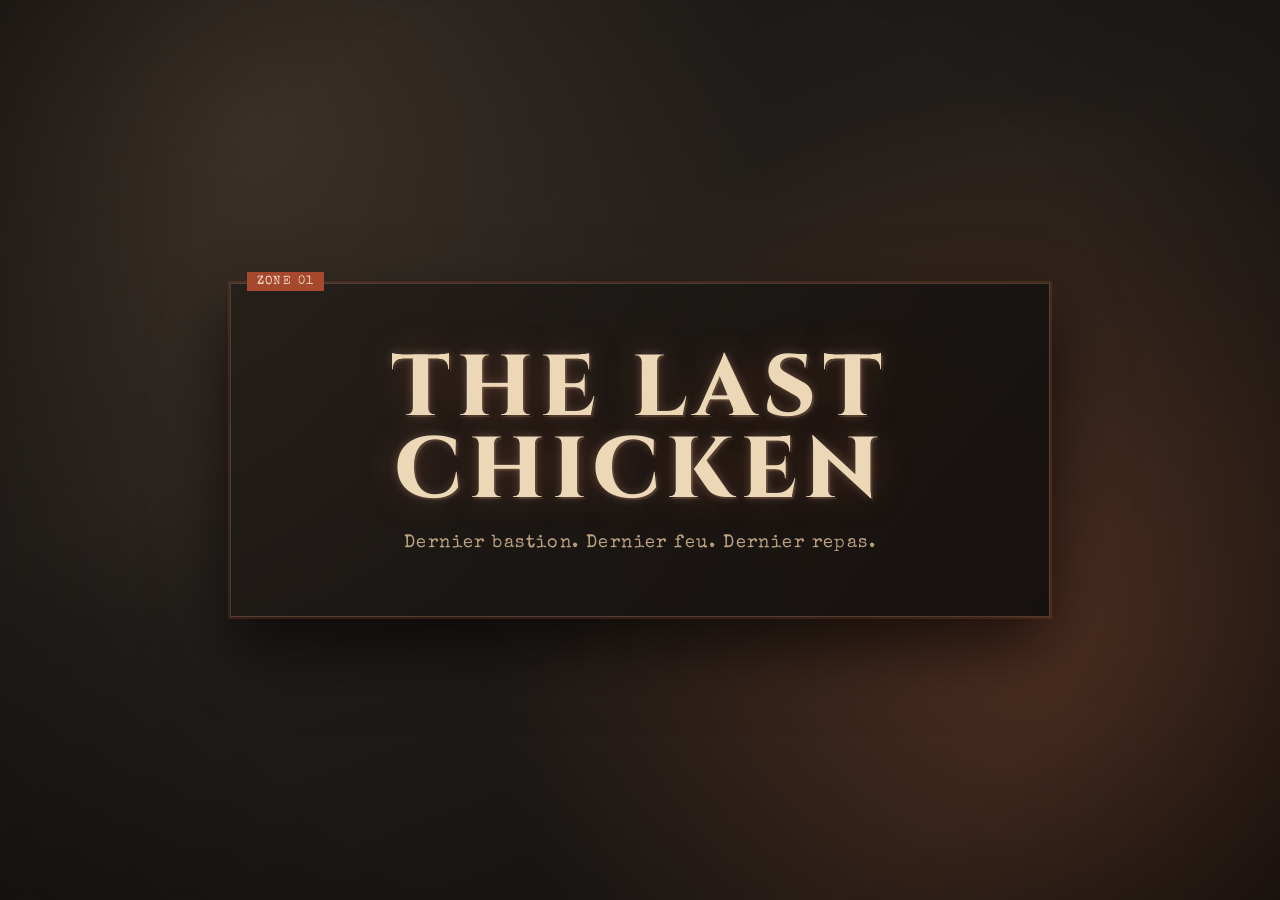
==== www/index.html @ 2e5d50a4 "Add post-apocalyptic landing page and Caddy config" ====
<!doctype html>
<html lang="fr">
	<head>
		<meta charset="UTF-8" />
		<meta name="viewport" content="width=device-width, initial-scale=1.0" />
		<title>the last chicken</title>
		<style>
			@import url("https://fonts.googleapis.com/css2?family=Cinzel:wght@600;800&family=Special+Elite&display=swap");

			:root {
				--ash: #1a1a1a;
				--dust: #d7b98e;
				--rust: #a5482d;
				--sand: #8d7253;
				--smoke: #2a2622;
			}

			* {
				box-sizing: border-box;
			}

			body {
				margin: 0;
				min-height: 100vh;
				display: grid;
				place-items: center;
				background:
					radial-gradient(circle at 20% 15%, #3b3027 0%, transparent 40%),
					radial-gradient(circle at 80% 70%, #4c2d1f 0%, transparent 45%),
					linear-gradient(160deg, #161412 0%, #241f1b 40%, #100f0e 100%);
				color: var(--dust);
				overflow: hidden;
				font-family: "Special Elite", "Courier New", monospace;
			}

			body::before,
			body::after {
				content: "";
				position: fixed;
				inset: -20%;
				pointer-events: none;
			}

			body::before {
				background-image:
					repeating-linear-gradient(
						0deg,
						rgba(255, 255, 255, 0.015) 0,
						rgba(255, 255, 255, 0.015) 2px,
						transparent 2px,
						transparent 4px
					);
				mix-blend-mode: soft-light;
				animation: flicker 4s infinite steps(2);
			}

			body::after {
				background: radial-gradient(circle, transparent 45%, rgba(0, 0, 0, 0.55) 100%);
			}

			.card {
				width: min(90vw, 820px);
				padding: clamp(2rem, 6vw, 4rem);
				border: 1px solid rgba(215, 185, 142, 0.25);
				background: linear-gradient(130deg, rgba(35, 29, 25, 0.8), rgba(17, 15, 13, 0.9));
				box-shadow:
					0 0 0 2px rgba(165, 72, 45, 0.25),
					0 30px 60px rgba(0, 0, 0, 0.6);
				text-align: center;
				position: relative;
			}

			.card::before {
				content: "ZONE 01";
				position: absolute;
				top: -0.75rem;
				left: 1rem;
				padding: 0.25rem 0.6rem;
				background: var(--rust);
				color: #f3ddd0;
				font-size: 0.72rem;
				letter-spacing: 0.12em;
			}

			h1 {
				margin: 0;
				text-transform: uppercase;
				font-family: "Cinzel", Georgia, serif;
				font-weight: 800;
				font-size: clamp(2.2rem, 8vw, 5.4rem);
				line-height: 0.95;
				letter-spacing: 0.08em;
				color: #ecd8b7;
				text-shadow:
					0 0 10px rgba(236, 216, 183, 0.25),
					0 0 35px rgba(165, 72, 45, 0.35),
					2px 2px 0 #3f2e23;
				animation: rise 1s ease-out;
			}

			p {
				margin: 1.4rem 0 0;
				font-size: clamp(0.95rem, 2.2vw, 1.1rem);
				color: #bca27f;
				letter-spacing: 0.08em;
			}

			@keyframes flicker {
				0%,
				100% {
					opacity: 0.4;
				}
				50% {
					opacity: 0.55;
				}
			}

			@keyframes rise {
				from {
					opacity: 0;
					transform: translateY(14px) scale(0.98);
				}
				to {
					opacity: 1;
					transform: translateY(0) scale(1);
				}
			}
		</style>
	</head>
	<body>
		<main class="card">
			<h1>the last chicken</h1>
			<p>Dernier bastion. Dernier feu. Dernier repas.</p>
		</main>
	</body>
</html>
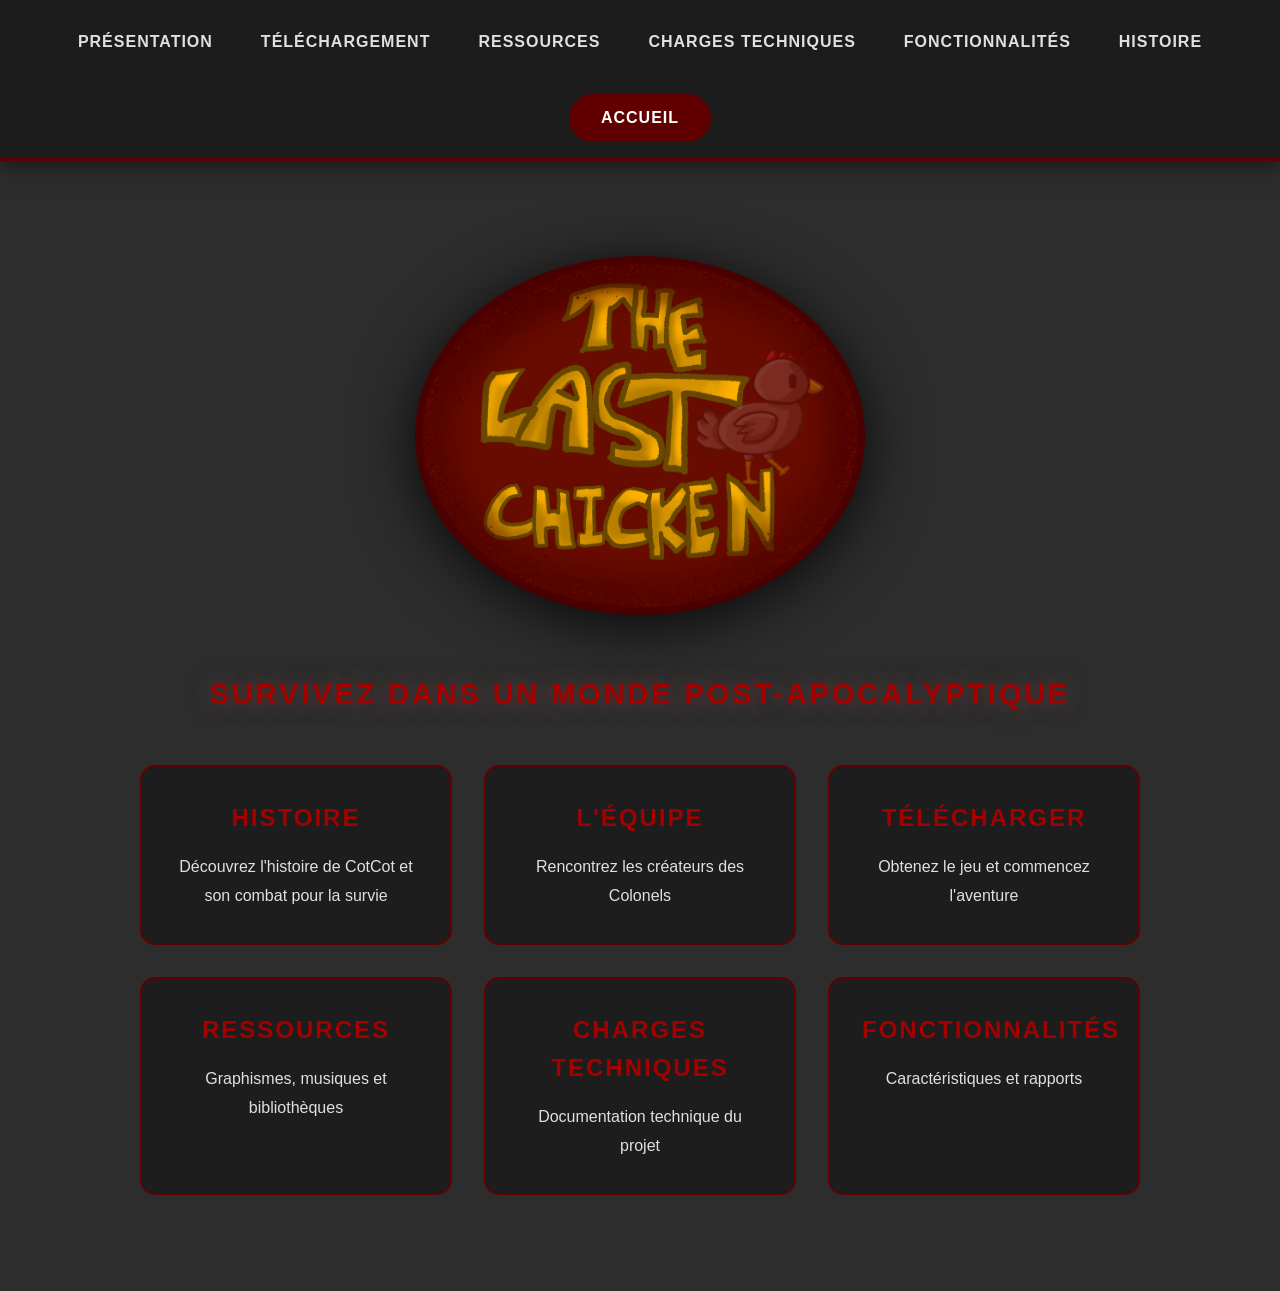
==== commit cc0e49ca: "Initial site pages and favicon setup (cocotte.ico)" ====
--- a/www/index.html
+++ b/www/index.html
@@ -1,136 +1,80 @@
-<!doctype html>
+<!DOCTYPE html>
 <html lang="fr">
-	<head>
-		<meta charset="UTF-8" />
-		<meta name="viewport" content="width=device-width, initial-scale=1.0" />
-		<title>the last chicken</title>
-		<style>
-			@import url("https://fonts.googleapis.com/css2?family=Cinzel:wght@600;800&family=Special+Elite&display=swap");
+<head>
+    <meta charset="UTF-8">
+    <title>The Last Chicken - Accueil</title>
+    <link rel="stylesheet" href="css/styles.css">
+    <link rel="icon" type="image/x-icon" href="cocotte.ico">
+</head>
+<body>
 
-			:root {
-				--ash: #1a1a1a;
-				--dust: #d7b98e;
-				--rust: #a5482d;
-				--sand: #8d7253;
-				--smoke: #2a2622;
-			}
+<nav>
+    <div class="menu-top">
+        <a href="presentation.html">Présentation</a>
+        <a href="telechargement.html">Téléchargement</a>
+        <a href="ressources.html">Ressources</a>
+        <a href="charges_technique.html">Charges techniques</a>
+        <a href="fonctionnalite.html">Fonctionnalités</a>
+        <a href="histoire.html">Histoire</a>
+    </div>
+    <div class="menu-bottom">
+        <a href="index.html" class="accueil-btn">Accueil</a>
+    </div>
+</nav>
 
-			* {
-				box-sizing: border-box;
-			}
+<main>
+    <div class="hero-section">
+        <div class="logo">
+            <img src="images/logo.png" alt="The Last Chicken Logo">
+        </div>
+        
+        <p class="accroche">Survivez dans un monde post-apocalyptique</p>
+        
+        <div class="sommaire-grid">
+            <div class="sommaire-card">
+                <a href="histoire.html">
+                    <h3> Histoire</h3>
+                    <p>Découvrez l'histoire de CotCot et son combat pour la survie</p>
+                </a>
+            </div>
+            
+            <div class="sommaire-card">
+                <a href="presentation.html">
+                    <h3> L'Équipe</h3>
+                    <p>Rencontrez les créateurs des Colonels</p>
+                </a>
+            </div>
+            
+            <div class="sommaire-card">
+                <a href="telechargement.html">
+                    <h3> Télécharger</h3>
+                    <p>Obtenez le jeu et commencez l'aventure</p>
+                </a>
+            </div>
+            
+            <div class="sommaire-card">
+                <a href="ressources.html">
+                    <h3> Ressources</h3>
+                    <p>Graphismes, musiques et bibliothèques</p>
+                </a>
+            </div>
+            
+            <div class="sommaire-card">
+                <a href="charges_technique.html">
+                    <h3> Charges techniques</h3>
+                    <p>Documentation technique du projet</p>
+                </a>
+            </div>
+            
+            <div class="sommaire-card">
+                <a href="fonctionnalite.html">
+                    <h3> Fonctionnalités</h3>
+                    <p>Caractéristiques et rapports</p>
+                </a>
+            </div>
+        </div>
+    </div>
+</main>
 
-			body {
-				margin: 0;
-				min-height: 100vh;
-				display: grid;
-				place-items: center;
-				background:
-					radial-gradient(circle at 20% 15%, #3b3027 0%, transparent 40%),
-					radial-gradient(circle at 80% 70%, #4c2d1f 0%, transparent 45%),
-					linear-gradient(160deg, #161412 0%, #241f1b 40%, #100f0e 100%);
-				color: var(--dust);
-				overflow: hidden;
-				font-family: "Special Elite", "Courier New", monospace;
-			}
-
-			body::before,
-			body::after {
-				content: "";
-				position: fixed;
-				inset: -20%;
-				pointer-events: none;
-			}
-
-			body::before {
-				background-image:
-					repeating-linear-gradient(
-						0deg,
-						rgba(255, 255, 255, 0.015) 0,
-						rgba(255, 255, 255, 0.015) 2px,
-						transparent 2px,
-						transparent 4px
-					);
-				mix-blend-mode: soft-light;
-				animation: flicker 4s infinite steps(2);
-			}
-
-			body::after {
-				background: radial-gradient(circle, transparent 45%, rgba(0, 0, 0, 0.55) 100%);
-			}
-
-			.card {
-				width: min(90vw, 820px);
-				padding: clamp(2rem, 6vw, 4rem);
-				border: 1px solid rgba(215, 185, 142, 0.25);
-				background: linear-gradient(130deg, rgba(35, 29, 25, 0.8), rgba(17, 15, 13, 0.9));
-				box-shadow:
-					0 0 0 2px rgba(165, 72, 45, 0.25),
-					0 30px 60px rgba(0, 0, 0, 0.6);
-				text-align: center;
-				position: relative;
-			}
-
-			.card::before {
-				content: "ZONE 01";
-				position: absolute;
-				top: -0.75rem;
-				left: 1rem;
-				padding: 0.25rem 0.6rem;
-				background: var(--rust);
-				color: #f3ddd0;
-				font-size: 0.72rem;
-				letter-spacing: 0.12em;
-			}
-
-			h1 {
-				margin: 0;
-				text-transform: uppercase;
-				font-family: "Cinzel", Georgia, serif;
-				font-weight: 800;
-				font-size: clamp(2.2rem, 8vw, 5.4rem);
-				line-height: 0.95;
-				letter-spacing: 0.08em;
-				color: #ecd8b7;
-				text-shadow:
-					0 0 10px rgba(236, 216, 183, 0.25),
-					0 0 35px rgba(165, 72, 45, 0.35),
-					2px 2px 0 #3f2e23;
-				animation: rise 1s ease-out;
-			}
-
-			p {
-				margin: 1.4rem 0 0;
-				font-size: clamp(0.95rem, 2.2vw, 1.1rem);
-				color: #bca27f;
-				letter-spacing: 0.08em;
-			}
-
-			@keyframes flicker {
-				0%,
-				100% {
-					opacity: 0.4;
-				}
-				50% {
-					opacity: 0.55;
-				}
-			}
-
-			@keyframes rise {
-				from {
-					opacity: 0;
-					transform: translateY(14px) scale(0.98);
-				}
-				to {
-					opacity: 1;
-					transform: translateY(0) scale(1);
-				}
-			}
-		</style>
-	</head>
-	<body>
-		<main class="card">
-			<h1>the last chicken</h1>
-			<p>Dernier bastion. Dernier feu. Dernier repas.</p>
-		</main>
-	</body>
-</html>
+</body>
+</html>
--- a/www/css/styles.css
+++ b/www/css/styles.css
@@ -0,0 +1,422 @@
+/* ==========================================
+   RESET & BASE STYLES
+   ========================================== */
+* {
+    margin: 0;
+    padding: 0;
+    box-sizing: border-box;
+}
+
+:root {
+    --primary-dark: #1a1a1a;
+    --secondary-dark: #2d2d2d;
+    --accent-green: #610000;
+    --accent-toxic: #a30000;
+    --accent-red: #9c0000;
+    --accent-orange: #ff0000;
+    --text-light: #e0e0e0;
+    --text-dark: #424242;
+    --bg-overlay: rgba(26, 26, 26, 0.85);
+}
+
+body {
+    font-family: 'Segoe UI', Tahoma, Geneva, Verdana, sans-serif;
+    background: #2d2d2d;
+    color: var(--text-light);
+    min-height: 100vh; 
+    line-height: 1.6;
+}
+
+/* ==========================================
+   NAVIGATION
+   ========================================== */
+nav {
+    position: fixed;
+    top: 0;
+    left: 0;
+    width: 100%;
+    background: var(--bg-overlay);
+    backdrop-filter: blur(10px);
+    box-shadow: 0 4px 20px rgba(0, 0, 0, 0.5);
+    z-index: 1000;
+    border-bottom: 3px solid var(--accent-green);
+}
+
+.menu-top {
+    display: flex;
+    justify-content: center;
+    gap: 0;
+    padding: 1rem 2rem;
+    flex-wrap: wrap;
+}
+
+.menu-top a {
+    padding: 0.8rem 1.5rem;
+    color: var(--text-light);
+    text-decoration: none;
+    font-weight: 600;
+    font-size: 1rem;
+    text-transform: uppercase;
+    letter-spacing: 1px;
+    transition: all 0.3s ease;
+    border-bottom: 3px solid transparent;
+}
+
+.menu-top a:hover {
+    color: var(--accent-toxic);
+    border-bottom: 3px solid var(--accent-toxic);
+}
+
+.menu-bottom {
+    text-align: center;
+    padding: 0.5rem 0 1rem 0;
+}
+
+.accueil-btn {
+    display: inline-block;
+    padding: 0.7rem 2rem;
+    background: var(--accent-green);
+    color: white;
+    text-decoration: none;
+    font-weight: bold;
+    text-transform: uppercase;
+    border-radius: 50px;
+    transition: all 0.3s ease;
+    letter-spacing: 1px;
+}
+
+.accueil-btn:hover {
+    background: var(--accent-toxic);
+}
+
+/* ==========================================
+   MAIN CONTENT
+   ========================================== */
+main {
+    margin-top: 160px;
+    padding: 2rem;
+    max-width: 1400px;
+    margin-left: auto;
+    margin-right: auto;
+}
+
+/* ==========================================
+   PAGE ACCUEIL
+   ========================================== */
+.hero-section {
+    text-align: center;
+    padding: 4rem 2rem;
+    min-height: calc(100vh - 200px);
+    display: flex;
+    flex-direction: column;
+    justify-content: center;
+    align-items: center;
+}
+
+.logo {
+    text-align: center;
+    margin-bottom: 3rem;
+}
+
+.logo img {
+    max-width: 500px;
+    width: 90%;
+    height: auto;
+    filter: drop-shadow(0 10px 30px rgba(0, 0, 0, 0.8));
+}
+
+.accroche {
+    font-size: 1.8rem;
+    font-weight: bold;
+    color: var(--accent-toxic);
+    text-transform: uppercase;
+    letter-spacing: 3px;
+    margin-bottom: 3rem;
+    text-shadow: 0 0 20px rgba(160, 73, 73, 0.5);
+}
+
+.sommaire-grid {
+    display: grid;
+    grid-template-columns: repeat(auto-fit, minmax(280px, 1fr));
+    gap: 2rem;
+    max-width: 1000px;
+    width: 100%;
+}
+
+.sommaire-card {
+    background: var(--bg-overlay);
+    border: 2px solid var(--accent-green);
+    border-radius: 15px;
+    padding: 2rem;
+    text-align: center;
+}
+
+.sommaire-card h3 {
+    font-size: 1.5rem;
+    margin-bottom: 1rem;
+    color: var(--accent-toxic);
+    text-transform: uppercase;
+    letter-spacing: 2px;
+}
+
+.sommaire-card p {
+    color: var(--text-light);
+    line-height: 1.8;
+}
+
+.sommaire-card a {
+    color: inherit;
+    text-decoration: none;
+    display: block;
+}
+
+/* ==========================================
+   PAGE HISTOIRE
+   ========================================== */
+.histoire-hero {
+    background: rgba(26, 26, 26, 0.9);
+    border-radius: 20px;
+    padding: 3rem;
+    margin-bottom: 3rem;
+    border: 3px solid var(--accent-green);
+    box-shadow: 0 10px 50px rgba(0, 0, 0, 0.7);
+}
+
+.histoire {
+    background: var(--bg-overlay);
+    border-radius: 20px;
+    padding: 3rem;
+    border: 2px solid var(--accent-green);
+    box-shadow: 0 10px 50px rgba(0, 0, 0, 0.5);
+}
+
+.histoire h2 {
+    font-size: 2.5rem;
+    color: var(--accent-toxic);
+    text-align: center;
+    margin-bottom: 2rem;
+    text-transform: uppercase;
+    letter-spacing: 3px;
+    text-shadow: 0 0 20px rgba(204, 101, 101, 0.5);
+}
+
+.histoire p {
+    font-size: 1.1rem;
+    line-height: 1.9;
+    color: var(--text-light);
+    text-align: justify;
+    margin-bottom: 1.5rem;
+}
+
+/* ==========================================
+   SECTIONS COMMUNES
+   ========================================== */
+.section {
+    text-align: center;
+    margin-bottom: 3rem;
+}
+
+.section h2 {
+    font-size: 2.5rem;
+    color: var(--accent-toxic);
+    text-transform: uppercase;
+    letter-spacing: 3px;
+    text-shadow: 0 0 20px rgba(204, 101, 101, 0.5);
+    padding-bottom: 1rem;
+    border-bottom: 3px solid var(--accent-green);
+    display: inline-block;
+}
+
+.sous_titre {
+    margin: 3rem 0 2rem 0;
+    text-align: center;
+}
+
+.sous_titre h2 {
+    font-size: 2rem;
+    color: var(--accent-green);
+    text-transform: uppercase;
+    letter-spacing: 2px;
+}
+
+/* ==========================================
+   PAGE PRÉSENTATION
+   ========================================== */
+.presentation {
+    margin-bottom: 4rem;
+}
+
+.bloc1 {
+    display: flex;
+    align-items: center;
+    gap: 2rem;
+    background: var(--bg-overlay);
+    border: 2px solid var(--accent-green);
+    border-radius: 15px;
+    padding: 2rem;
+    margin-bottom: 2rem;
+}
+
+.bloc1 img {
+    width: 150px;
+    height: 150px;
+    border-radius: 50%;
+    object-fit: cover;
+    border: 4px solid var(--accent-green);
+    box-shadow: 0 5px 20px rgba(0, 0, 0, 0.5);
+}
+
+.bloc1 .texte {
+    flex: 1;
+}
+
+.bloc1 .texte p {
+    font-size: 1.1rem;
+    line-height: 1.8;
+}
+
+/* ==========================================
+   PAGE RESSOURCES
+   ========================================== */
+.bloc2 {
+    background: var(--bg-overlay);
+    border: 2px solid var(--accent-green);
+    border-radius: 15px;
+    padding: 2rem;
+    margin-bottom: 3rem;
+}
+
+.bloc2.images {
+    display: grid;
+    grid-template-columns: repeat(auto-fit, minmax(200px, 1fr));
+    gap: 2rem;
+    padding: 2rem;
+}
+
+.bloc2.images img {
+    width: 100%;
+    height: auto;
+    border-radius: 10px;
+    border: 3px solid var(--accent-green);
+    box-shadow: 0 5px 20px rgba(0, 0, 0, 0.5);
+}
+
+.bloc2 musiques,
+.bloc2 biblio {
+    display: block;
+    font-size: 1.1rem;
+    line-height: 1.8;
+    color: var(--text-light);
+}
+
+.bloc2 biblio a {
+    color: var(--accent-toxic);
+    text-decoration: none;
+}
+
+.bloc2 musiques {
+  text-align: center;
+}
+
+.audio {
+  width: 1000px;
+}
+
+/* ==========================================
+   PAGES CHARGES TECHNIQUES & FONCTIONNALITÉ
+   ========================================== */
+.CDST {
+    display: grid;
+    grid-template-columns: repeat(auto-fit, minmax(400px, 1fr));
+    gap: 2rem;
+    margin-bottom: 3rem;
+}
+
+.CDST img {
+    width: 100%;
+    height: auto;
+    border-radius: 15px;
+    border: 3px solid var(--accent-green);
+    box-shadow: 0 10px 40px rgba(0, 0, 0, 0.5);
+}
+
+.lien {
+    background: var(--bg-overlay);
+    border: 2px solid var(--accent-green);
+    border-left: 5px solid var(--accent-toxic);
+    border-radius: 10px;
+    padding: 1.5rem;
+    font-size: 1.1rem;
+    line-height: 2;
+    word-break: break-all;
+}
+
+.lien a {
+    color: var(--accent-toxic);
+    text-decoration: none;
+}
+
+/* ==========================================
+   RESPONSIVE
+   ========================================== */
+@media (max-width: 768px) {
+    .menu-top {
+        flex-direction: column;
+        gap: 0.5rem;
+        padding: 1rem;
+    }
+
+    .menu-top a {
+        padding: 0.6rem 1rem;
+        font-size: 0.9rem;
+    }
+
+    main {
+        margin-top: 320px;
+        padding: 1rem;
+    }
+
+    .accroche {
+        font-size: 1.3rem;
+        letter-spacing: 2px;
+    }
+
+    .sommaire-grid {
+        grid-template-columns: 1fr;
+        gap: 1.5rem;
+    }
+
+    .bloc1 {
+        flex-direction: column;
+        text-align: center;
+    }
+
+    .histoire h2,
+    .section h2 {
+        font-size: 2rem;
+    }
+
+    .CDST {
+        grid-template-columns: 1fr;
+    }
+
+    .logo img {
+        max-width: 300px;
+    }
+}
+
+@media (max-width: 480px) {
+    .accroche {
+        font-size: 1.1rem;
+        letter-spacing: 1px;
+    }
+
+    .histoire p {
+        font-size: 1rem;
+        text-align: left;
+    }
+
+    .bloc2.images {
+        grid-template-columns: 1fr;
+    }
+}
